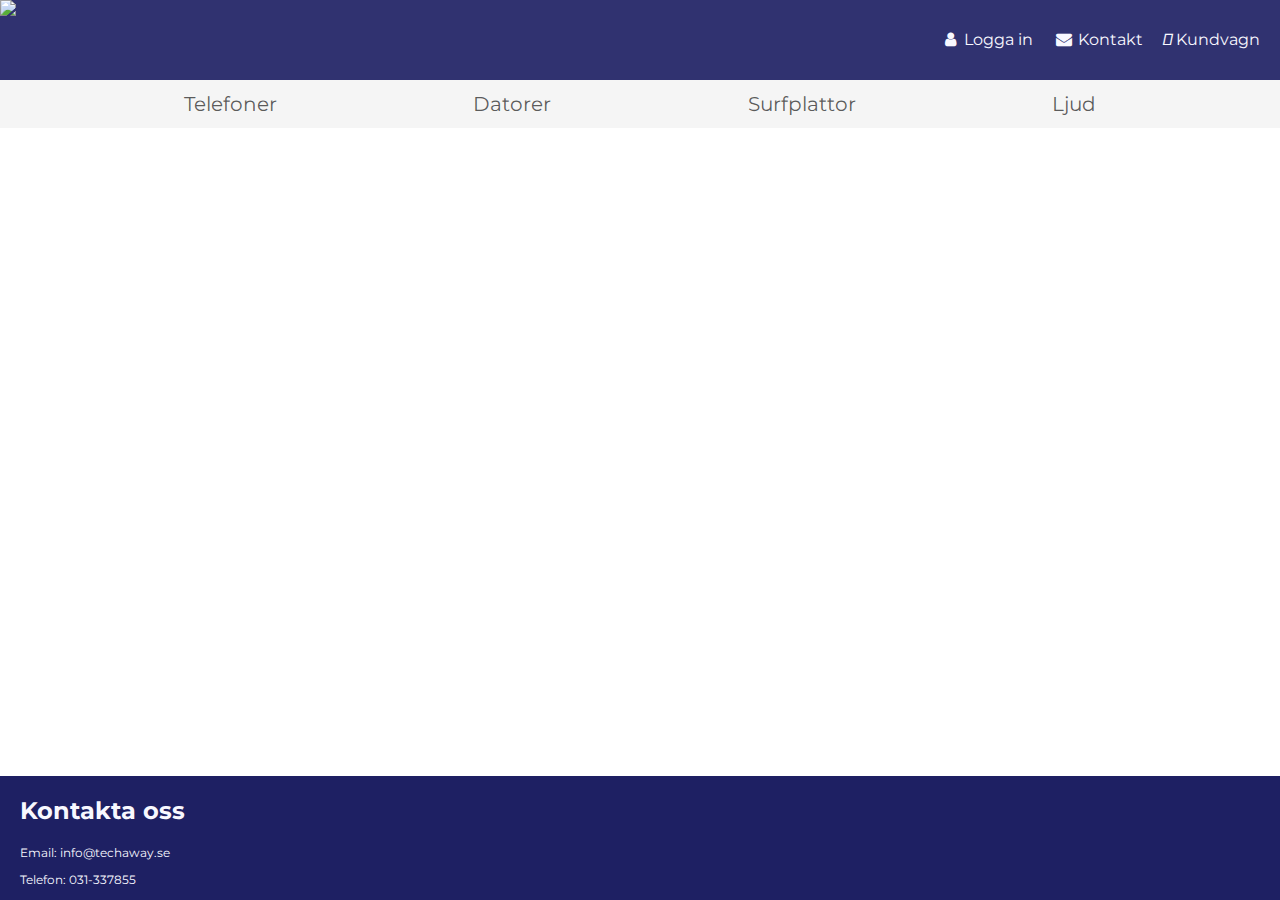
==== index.html @ 805f720a "endpoint-changes" ====
<!DOCTYPE html>
<html lang="en">
<head>
  <meta charset="UTF-8">
  <meta http-equiv="X-UA-Compatible" content="IE=edge">
  <meta name="viewport" content="width=device-width, initial-scale=1.0">
  <title>TechAway</title>
  <link rel="stylesheet" href="https://cdnjs.cloudflare.com/ajax/libs/font-awesome/4.7.0/css/font-awesome.min.css">
<link rel="stylesheet" href="./style/index.css">
<link rel="preconnect" href="https://fonts.gstatic.com">
<link href="https://fonts.googleapis.com/css2?family=Montserrat&display=swap" rel="stylesheet">
<link rel="stylesheet" href="https://pro.fontawesome.com/releases/v5.10.0/css/all.css"
      integrity="sha384-AYmEC3Yw5cVb3ZcuHtOA93w35dYTsvhLPVnYs9eStHfGJvOvKxVfELGroGkvsg+p" crossorigin="anonymous" />

<script defer src="./index.js" ></script>

</head>


<body>

  <nav class="navigation-bar">
    <img class="logo" src="./startLogo.png">
    <a href="#"><i class="fas fa-shopping-cart"></i> Kundvagn</a>
    <a href="#contactFooter"><i class="fa fa-fw fa-envelope"></i> Kontakt</a>
    <a href="#"><i class="fa fa-fw fa-user"></i> Logga in</a> 
  </nav>


    <div class="vertical-menu">
        <a href="#">Telefoner</a>
        <a href="#">Datorer</a>
        <a href="#">Surfplattor</a>
        <a href="#">Ljud</a>
      </div>

      <footer class="contactFooter">
        <div class="footerContainer">
          <h2>Kontakta oss</h2>
          <p>Email: info@techaway.se</p>
          <p>Telefon: 031-337855</p>
        </div>
        <div class="infoFooter">
          <img src="./startLogo.png" alt="">
        </div>
      </footer>


</body>
</html>
---- style/index.css ----
body {
    font-family: 'Montserrat', sans-serif;
    margin: 0;
    width: 100%;
}

.navigation-bar {
    width: 100%;  
    height: 80px; 
    background-color: rgba(48,50,112,255);
}
.logo {
    display: inline-block;
    vertical-align: top;
    height: 80px;
}

.navigation-bar > a {
    vertical-align: top;
    margin-right: 20px;
    height: 80px;        
    line-height: 80px;    
    text-decoration: none;
    float: right;
    color: ghostwhite;

}


@media screen and (max-width: 500px) {
  .navigation-bar {
    flex-wrap: wrap;
    flex-direction: row;
    background-color: rgba(48,50,112,255);
  }

  body {
      height: 100%;
      width: 100%;
  }
}

/* Kategori-meny */

.vertical-menu {
  width: 100%; 
  display: flex;
  justify-content: space-evenly;
  background-color: whitesmoke;
}

.vertical-menu a {
  background-color: whitesmoke; 
  color: rgba(0, 0, 0, 0.642); 
  display: flex;
  justify-content: center;  
  padding: 12px; 
  text-decoration: none; 
  font-size: 20px;
}

.vertical-menu a:hover {
  background-color: rgba(255, 255, 255, 0.685);
  border-radius: 50%;
}


/* cards */

.productList {
    display: flex;
    justify-content: space-evenly;
    margin-bottom: 100px;
    margin-top: 50px;
}

.card {
    /* Add shadows to create the "card" effect */
    box-shadow: 0 4px 8px 0 rgba(0,0,0,0.2);
    transition: 0.3s;
    width: 200px;
    height: auto;
  }
  
  /* Add some padding inside the card container */
  .container {
    padding: 2px 16px;
  }

  .card img {
      padding: 5px
  }

  /* Footer content */
  .contactFooter {
    background-color: #1e2063;
    color: ghostwhite;
    position: absolute;
    bottom: 0;
    width: 100%;
    height: 123.99px;   /* Height of the footer */
    display: flex;
    justify-content: space-between;
}

.footerContainer {
    margin-left: 20px;
}

p {
  font-size: 12px;
}
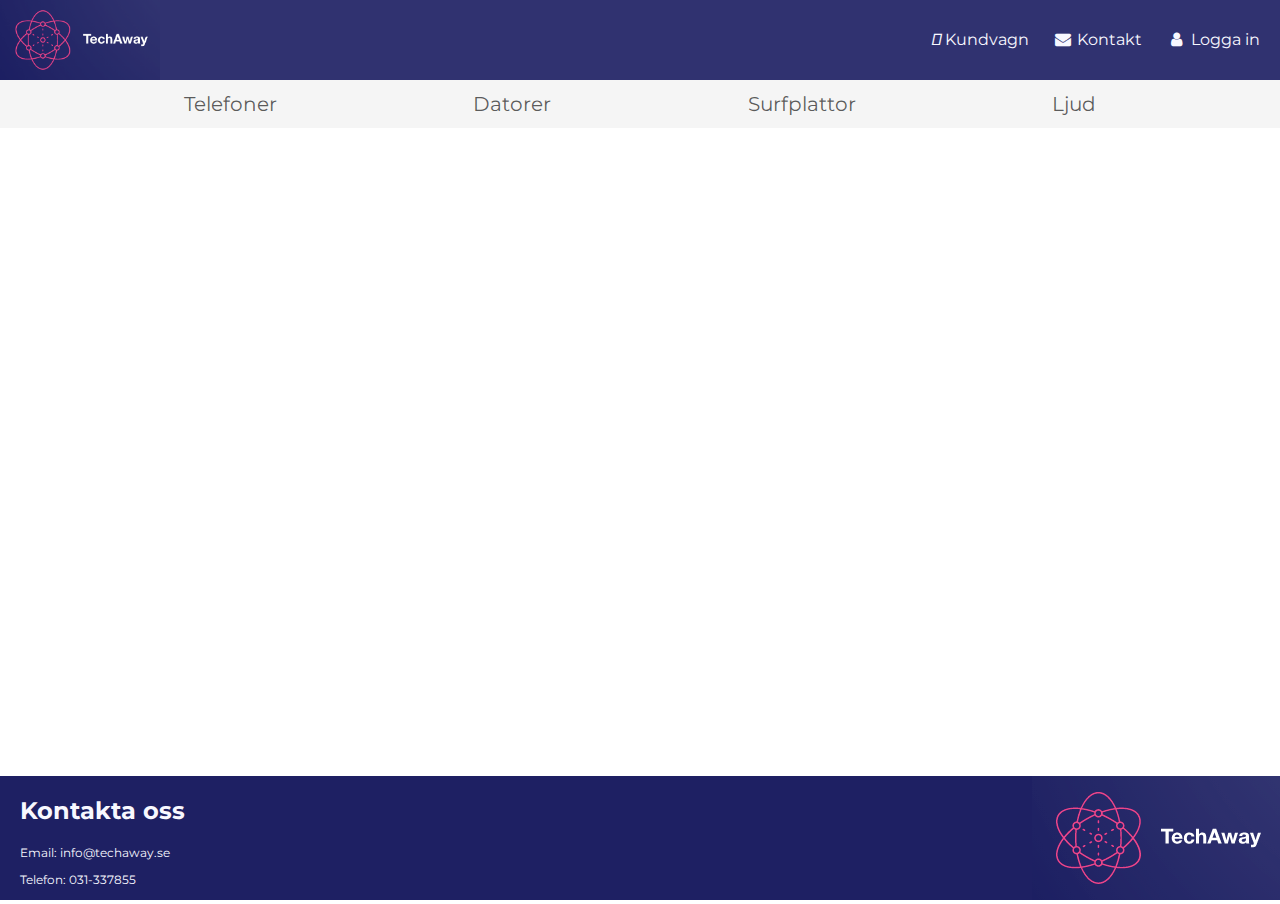
==== commit 40b252ed: "Merge pull request #48 from linnalessandra/basic-cart-stuff" ====
--- a/index.html
+++ b/index.html
@@ -12,7 +12,7 @@
 <link rel="stylesheet" href="https://pro.fontawesome.com/releases/v5.10.0/css/all.css"
       integrity="sha384-AYmEC3Yw5cVb3ZcuHtOA93w35dYTsvhLPVnYs9eStHfGJvOvKxVfELGroGkvsg+p" crossorigin="anonymous" />
 
-<script defer src="./index.js" ></script>
+<script defer src="./javascript/index.js" ></script>
 
 </head>
 
@@ -20,10 +20,14 @@
 <body>
 
   <nav class="navigation-bar">
-    <img class="logo" src="./startLogo.png">
-    <a href="#"><i class="fas fa-shopping-cart"></i> Kundvagn</a>
-    <a href="#contactFooter"><i class="fa fa-fw fa-envelope"></i> Kontakt</a>
-    <a href="#"><i class="fa fa-fw fa-user"></i> Logga in</a> 
+    <div>
+        <a href="./index.html"> <img class="logo" src="./otherImages/startLogo.png"> </a>
+    </div>
+    <div class="hello">
+        <a href="./cart.html"><i class="fas fa-shopping-cart"></i> Kundvagn</a>
+        <a href="#contactFooter"><i class="fa fa-fw fa-envelope"></i> Kontakt</a>
+        <a href="#"><i class="fa fa-fw fa-user"></i> Logga in</a> 
+     </div>
   </nav>
 
 
@@ -41,7 +45,7 @@
           <p>Telefon: 031-337855</p>
         </div>
         <div class="infoFooter">
-          <img src="./startLogo.png" alt="">
+          <img src="./otherImages/startLogo.png" alt="">
         </div>
       </footer>
 
--- a/style/index.css
+++ b/style/index.css
@@ -8,23 +8,29 @@
     width: 100%;  
     height: 80px; 
     background-color: rgba(48,50,112,255);
+    display: flex;
+    justify-content: space-between;
+
 }
 .logo {
     display: inline-block;
     vertical-align: top;
     height: 80px;
+    display: flex;
+   align-self: flex-start;    
 }
 
-.navigation-bar > a {
-    vertical-align: top;
-    margin-right: 20px;
-    height: 80px;        
-    line-height: 80px;    
-    text-decoration: none;
-    float: right;
-    color: ghostwhite;
+.hello > a {
+  vertical-align: top;
+  margin-right: 20px;
+  height: 80px;        
+  line-height: 80px;    
+  text-decoration: none;
+  color: ghostwhite;
+}
 
-}
+
+
 
 
 @media screen and (max-width: 500px) {
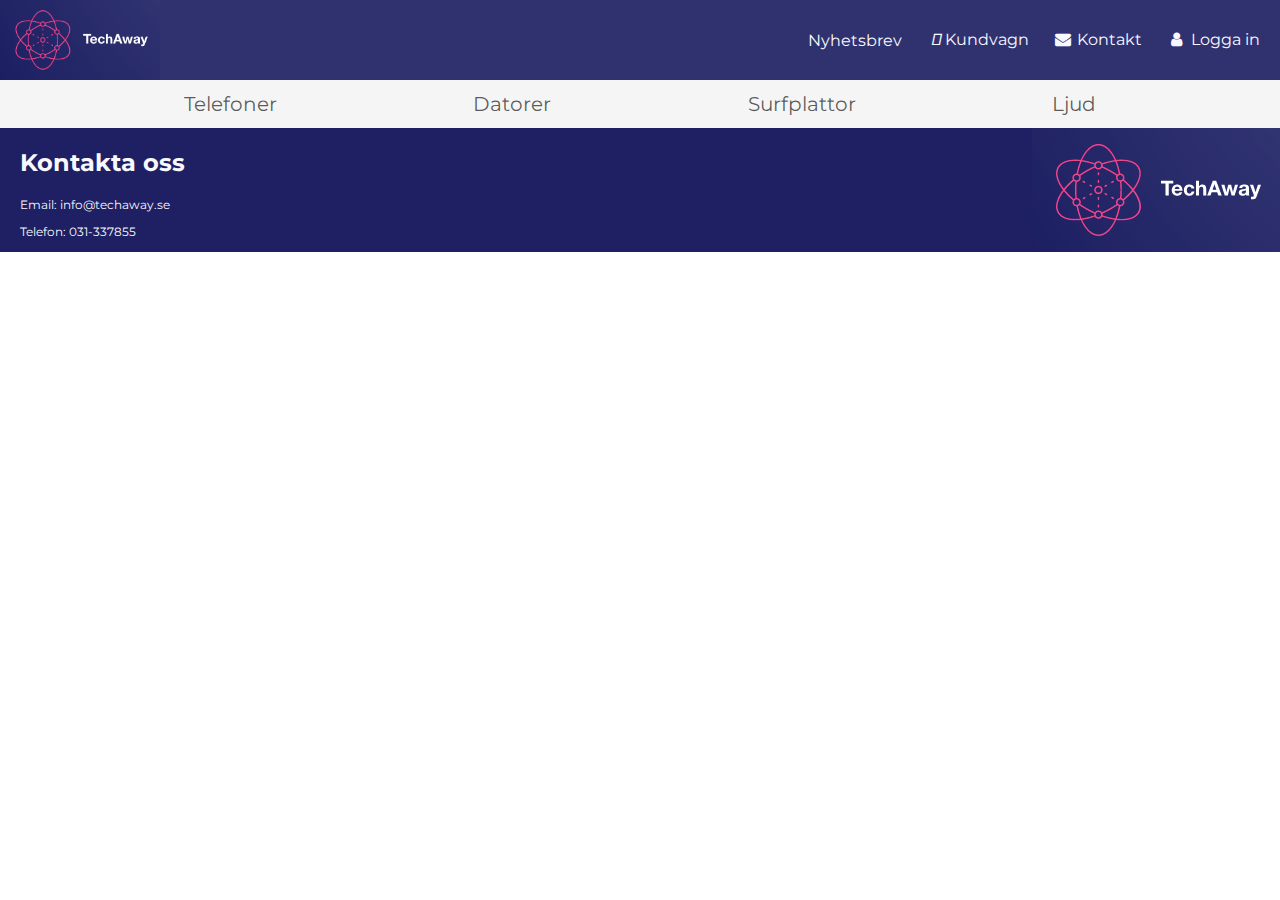
==== commit 62c5d19e: "some-changes" ====
--- a/index.html
+++ b/index.html
@@ -24,6 +24,7 @@
         <a href="./index.html"> <img class="logo" src="./otherImages/startLogo.png"> </a>
     </div>
     <div class="hello">
+        <button onclick="newsletterPrompt()"> <i class="fas fa-envelope-open-text"></i> Nyhetsbrev</button>
         <a href="./cart.html"><i class="fas fa-shopping-cart"></i> Kundvagn</a>
         <a href="#contactFooter"><i class="fa fa-fw fa-envelope"></i> Kontakt</a>
         <a href="#"><i class="fa fa-fw fa-user"></i> Logga in</a> 
@@ -32,11 +33,13 @@
 
 
     <div class="vertical-menu">
-        <a href="#">Telefoner</a>
-        <a href="#">Datorer</a>
-        <a href="#">Surfplattor</a>
-        <a href="#">Ljud</a>
+        <a href="#" id="phone">Telefoner</a>
+        <a href="#" id="computer">Datorer</a>
+        <a href="#" id="plattor">Surfplattor</a>
+        <a href="#" id="sound">Ljud</a>
       </div>
+      
+      <div id="datorer"> </div>
 
       <footer class="contactFooter">
         <div class="footerContainer">
--- a/style/index.css
+++ b/style/index.css
@@ -29,7 +29,18 @@
   color: ghostwhite;
 }
 
-
+.hello > button {
+  vertical-align: top;
+  margin-right: 20px;
+  height: 80px;        
+  line-height: 80px;    
+  text-decoration: none;
+  color: ghostwhite;
+  background-color: rgba(48,50,112,255);
+  border: 0;
+  font-family: 'Montserrat', sans-serif;
+  font-size: 16px;
+}
 
 
 
@@ -101,7 +112,6 @@
   .contactFooter {
     background-color: #1e2063;
     color: ghostwhite;
-    position: absolute;
     bottom: 0;
     width: 100%;
     height: 123.99px;   /* Height of the footer */
@@ -115,4 +125,15 @@
 
 p {
   font-size: 12px;
-}+}
+
+.imageHolder {
+  height: 100px;
+  width: 100px;
+  }
+  
+  img {
+    height: inherit;
+    object-fit: contain;
+  
+  }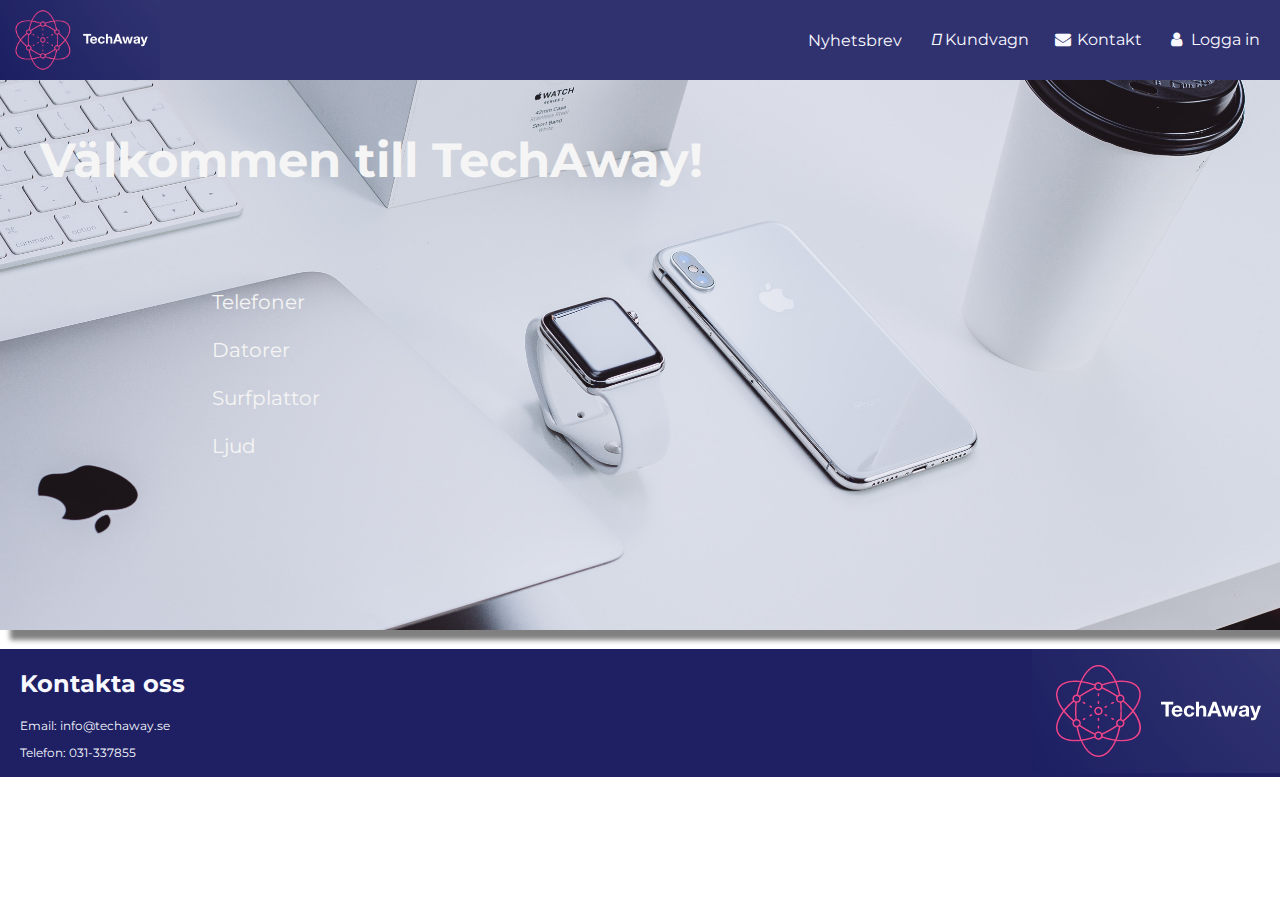
==== commit b968d72b: "responsive header, footer" ====
--- a/index.html
+++ b/index.html
@@ -26,18 +26,24 @@
     <div class="hello">
         <button onclick="newsletterPrompt()"> <i class="fas fa-envelope-open-text"></i> Nyhetsbrev</button>
         <a href="./cart.html"><i class="fas fa-shopping-cart"></i> Kundvagn</a>
-        <a href="#contactFooter"><i class="fa fa-fw fa-envelope"></i> Kontakt</a>
-        <a href="#"><i class="fa fa-fw fa-user"></i> Logga in</a> 
+        <a id="contact" href="#contactFooter"><i class="fa fa-fw fa-envelope"></i> Kontakt</a>
+        <a id="btnLogin" href="./api/handlers/login.php"><i class="fa fa-fw fa-user"></i> Logga in</a> 
      </div>
   </nav>
+<div class="startpage">
+  <br>
+  <h1>Välkommen till TechAway!</h1>
+  <br><br><br>
+  <div class="vertical-menu">
+    <a href="#" id="phone">Telefoner</a> 
+    <a href="#" id="computer">Datorer</a> 
+    <a href="#" id="plattor">Surfplattor</a> 
+    <a href="#" id="sound">Ljud</a> 
+  </div></div>
+ 
+  <br>
 
-
-    <div class="vertical-menu">
-        <a href="#" id="phone">Telefoner</a>
-        <a href="#" id="computer">Datorer</a>
-        <a href="#" id="plattor">Surfplattor</a>
-        <a href="#" id="sound">Ljud</a>
-      </div>
+  
       
       <div id="datorer"> </div>
 
--- a/style/index.css
+++ b/style/index.css
@@ -1,139 +1,207 @@
-body {
-    font-family: 'Montserrat', sans-serif;
-    margin: 0;
-    width: 100%;
-}
-
-.navigation-bar {
-    width: 100%;  
-    height: 80px; 
-    background-color: rgba(48,50,112,255);
-    display: flex;
-    justify-content: space-between;
-
-}
-.logo {
-    display: inline-block;
-    vertical-align: top;
-    height: 80px;
-    display: flex;
-   align-self: flex-start;    
-}
-
-.hello > a {
-  vertical-align: top;
-  margin-right: 20px;
-  height: 80px;        
-  line-height: 80px;    
-  text-decoration: none;
-  color: ghostwhite;
-}
-
-.hello > button {
-  vertical-align: top;
-  margin-right: 20px;
-  height: 80px;        
-  line-height: 80px;    
-  text-decoration: none;
-  color: ghostwhite;
-  background-color: rgba(48,50,112,255);
-  border: 0;
-  font-family: 'Montserrat', sans-serif;
-  font-size: 16px;
-}
-
-
 
 @media screen and (max-width: 500px) {
   .navigation-bar {
     flex-wrap: wrap;
     flex-direction: row;
     background-color: rgba(48,50,112,255);
-  }
-
-  body {
-      height: 100%;
-      width: 100%;
-  }
+    height: auto;
+  }
+  .contactFooter {
+    display: flex; 
+    flex-direction: column;
+  }
+}
+  
+body {
+  font-family: 'Montserrat', sans-serif;
+  margin: 0;
+  width: 100%;
+}
+
+.navigation-bar {
+  width: 100%;  
+  height: auto; 
+  background-color: rgba(48,50,112,255);
+  display: flex;
+  justify-content: space-between;
+
+}
+.logo {
+  display: inline-block;
+  vertical-align: top;
+  height: 80px;
+  display: flex;
+ align-self: flex-start;    
+}
+
+.hello > a {
+vertical-align: top;
+margin-right: 20px;
+height: 80px;        
+line-height: 80px;    
+text-decoration: none;
+color: ghostwhite;
+}
+
+.hello > button {
+vertical-align: top;
+margin-right: 20px;
+height: 80px;        
+line-height: 80px;    
+text-decoration: none;
+color: ghostwhite;
+background-color: rgba(48,50,112,255);
+border: 0;
+font-family: 'Montserrat', sans-serif;
+font-size: 16px;
+}
+
+
+
+/*@media screen and (max-width: 500px) {
+.navigation-bar {
+  flex-wrap: wrap;
+  flex-direction: row;
+  background-color: rgba(48,50,112,255);
+}*/
+
+body {
+    height: 100%;
+    width: 100%;
+}
 }
 
 /* Kategori-meny */
 
 .vertical-menu {
-  width: 100%; 
+width: 100%; 
+display: flex;
+justify-content: space-evenly;
+background-color: whitesmoke;
+}
+
+.vertical-menu a {
+background-color: transparent; 
+color: whitesmoke; 
+display: flex;
+justify-content: left;  
+margin-inline-start: 200px;
+padding: 12px; 
+text-decoration: none; 
+font-size: 20px;
+}
+
+.vertical-menu a:hover {
+background-color: rgba(255, 255, 255, 0.685);
+width: 100px;
+}
+
+
+/* cards */
+
+.productList {
   display: flex;
   justify-content: space-evenly;
-  background-color: whitesmoke;
-}
-
-.vertical-menu a {
-  background-color: whitesmoke; 
-  color: rgba(0, 0, 0, 0.642); 
-  display: flex;
-  justify-content: center;  
-  padding: 12px; 
-  text-decoration: none; 
-  font-size: 20px;
-}
-
-.vertical-menu a:hover {
-  background-color: rgba(255, 255, 255, 0.685);
-  border-radius: 50%;
-}
-
-
-/* cards */
-
-.productList {
-    display: flex;
-    justify-content: space-evenly;
-    margin-bottom: 100px;
-    margin-top: 50px;
+  margin-bottom: 100px;
+  margin-top: 50px;
 }
 
 .card {
-    /* Add shadows to create the "card" effect */
-    box-shadow: 0 4px 8px 0 rgba(0,0,0,0.2);
-    transition: 0.3s;
-    width: 200px;
+  /* Add shadows to create the "card" effect */
+  box-shadow: 0 4px 8px 0 rgba(0,0,0,0.2);
+  transition: 0.3s;
+  width: 200px;
+  height: auto;
+}
+
+/* Add some padding inside the card container */
+.container {
+  padding: 2px 16px;
+}
+
+.card img {
+    padding: 5px
+}
+
+/* Footer content */
+.contactFooter {
+  background-color: #1e2063;
+  color: ghostwhite;
+  bottom: 0;
+  width: 100%;
+  height: auto;   /* Height of the footer */
+  display: flex;
+  justify-content: space-between;
+}
+
+.footerContainer {
+  margin-left: 20px;
+}
+
+p {
+font-size: 12px;
+}
+
+.imageHolder {
+height: 100px;
+width: 140px;
+}
+
+img {
+  height: inherit;
+  object-fit: contain;
+}
+
+.startpage {
+  background-image: url(../productImages/macBookAir13.jpg);
+  background-repeat: no-repeat;
+  background-position: center;
+  background-size: cover;
+  height: 550px;
+  box-shadow: 10px 10px 5px grey;
+  
+}
+
+.startpage >h1 {
+  color: whitesmoke;
+  font-size: 48px;
+  margin-inline-start: 40px;
+  margin-top: none;
+  display: flex;
+  
+}
+
+.productsstart {
+  background-image: url(../productImages/appleIphone8.jpg);
+  background-repeat: no-repeat;
+  background-position: center;
+  background-size: cover;
+  height: 300px;
+  text-align: center;
+  color: whitesmoke;
+  box-shadow: 10px 10px 5px grey;
+
+}
+
+#datorer {
+  display: 
+
+      }
+
+/*@media screen and (max-width: 600px) {
+  
+  .topnav.responsive {position: relative;}
+  .topnav.responsive a.icon {
+    position: absolute;
+    right: 0;
+    top: 0;
     height: auto;
   }
-  
-  /* Add some padding inside the card container */
-  .container {
-    padding: 2px 16px;
-  }
-
-  .card img {
-      padding: 5px
-  }
-
-  /* Footer content */
-  .contactFooter {
-    background-color: #1e2063;
-    color: ghostwhite;
-    bottom: 0;
-    width: 100%;
-    height: 123.99px;   /* Height of the footer */
-    display: flex;
-    justify-content: space-between;
-}
-
-.footerContainer {
-    margin-left: 20px;
-}
-
-p {
-  font-size: 12px;
-}
-
-.imageHolder {
-  height: 100px;
-  width: 100px;
-  }
-  
-  img {
-    height: inherit;
-    object-fit: contain;
-  
-  }+
+  .topnav.responsive a {
+    float: none;
+    display: block;
+    text-align: left;
+    height: auto;
+  }
+}*/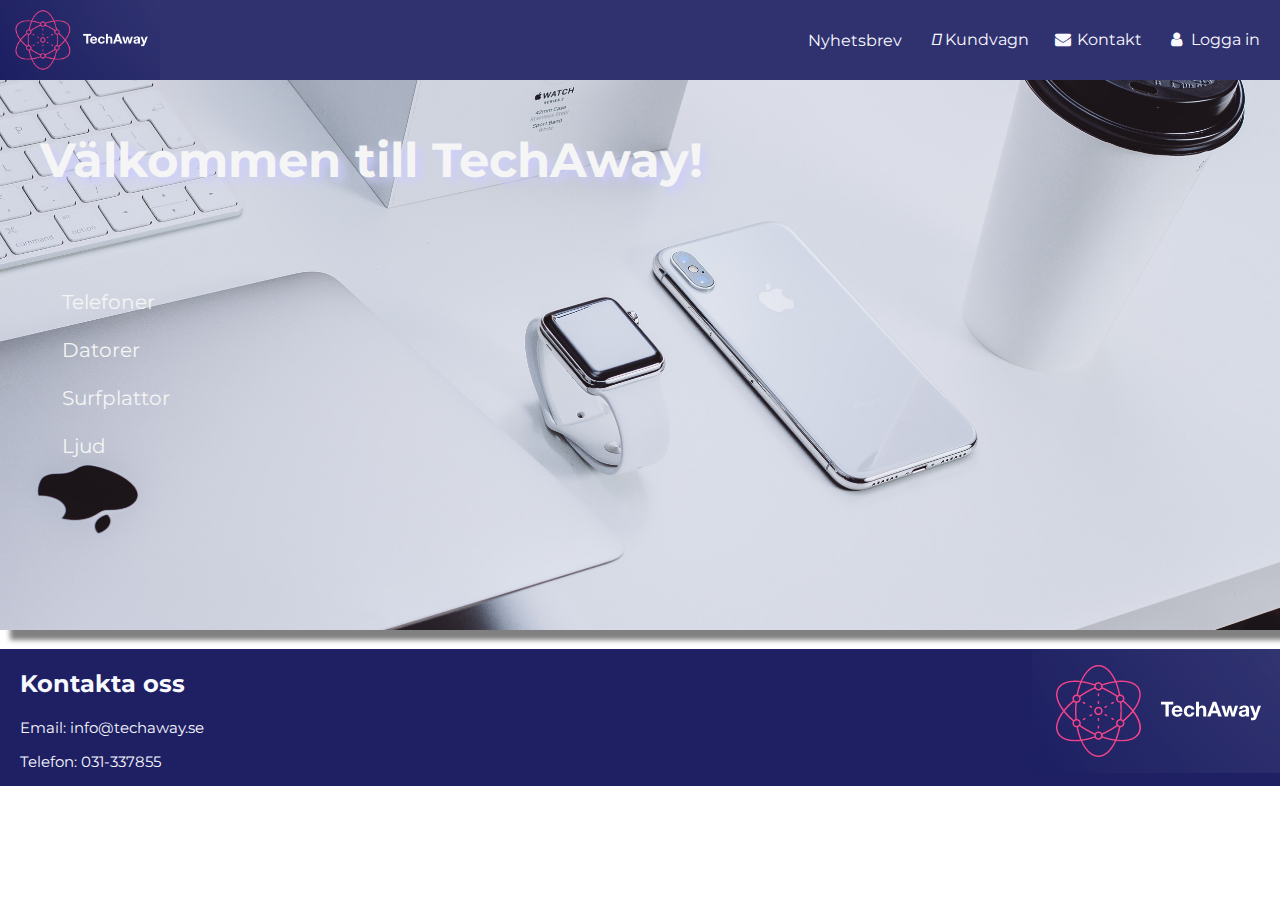
==== commit 3c860d25: "last changes" ====
--- a/index.html
+++ b/index.html
@@ -11,14 +11,9 @@
 <link href="https://fonts.googleapis.com/css2?family=Montserrat&display=swap" rel="stylesheet">
 <link rel="stylesheet" href="https://pro.fontawesome.com/releases/v5.10.0/css/all.css"
       integrity="sha384-AYmEC3Yw5cVb3ZcuHtOA93w35dYTsvhLPVnYs9eStHfGJvOvKxVfELGroGkvsg+p" crossorigin="anonymous" />
-
 <script defer src="./javascript/index.js" ></script>
-
 </head>
-
-
 <body>
-
   <nav class="navigation-bar">
     <div>
         <a href="./index.html"> <img class="logo" src="./otherImages/startLogo.png"> </a>
@@ -40,14 +35,9 @@
     <a href="#" id="plattor">Surfplattor</a> 
     <a href="#" id="sound">Ljud</a> 
   </div></div>
- 
-  <br>
-
-  
-      
-      <div id="datorer"> </div>
-
-      <footer class="contactFooter">
+  <br>  
+      <div id="datorer"></div>
+      <footer class="contactFooter" id="contactFooter">
         <div class="footerContainer">
           <h2>Kontakta oss</h2>
           <p>Email: info@techaway.se</p>
@@ -57,8 +47,6 @@
           <img src="./otherImages/startLogo.png" alt="">
         </div>
       </footer>
-
-
 </body>
 </html> 
 
--- a/style/index.css
+++ b/style/index.css
@@ -1,23 +1,9 @@
 
-@media screen and (max-width: 500px) {
-  .navigation-bar {
-    flex-wrap: wrap;
-    flex-direction: row;
-    background-color: rgba(48,50,112,255);
-    height: auto;
-  }
-  .contactFooter {
-    display: flex; 
-    flex-direction: column;
-  }
-}
-  
 body {
   font-family: 'Montserrat', sans-serif;
   margin: 0;
   width: 100%;
 }
-
 .navigation-bar {
   width: 100%;  
   height: auto; 
@@ -33,7 +19,6 @@
   display: flex;
  align-self: flex-start;    
 }
-
 .hello > a {
 vertical-align: top;
 margin-right: 20px;
@@ -42,7 +27,6 @@
 text-decoration: none;
 color: ghostwhite;
 }
-
 .hello > button {
 vertical-align: top;
 margin-right: 20px;
@@ -56,54 +40,46 @@
 font-size: 16px;
 }
 
-
-
-/*@media screen and (max-width: 500px) {
-.navigation-bar {
-  flex-wrap: wrap;
-  flex-direction: row;
-  background-color: rgba(48,50,112,255);
-}*/
-
-body {
-    height: 100%;
-    width: 100%;
-}
-}
-
 /* Kategori-meny */
-
 .vertical-menu {
 width: 100%; 
 display: flex;
 justify-content: space-evenly;
-background-color: whitesmoke;
-}
-
+flex-direction: column;
+}
 .vertical-menu a {
 background-color: transparent; 
 color: whitesmoke; 
 display: flex;
 justify-content: left;  
-margin-inline-start: 200px;
 padding: 12px; 
 text-decoration: none; 
 font-size: 20px;
-}
-
+margin: 0px 0px 0px 50px;
+width: 70px;
+}
 .vertical-menu a:hover {
 background-color: rgba(255, 255, 255, 0.685);
+color: darkgray;
 width: 100px;
 }
-
-
 /* cards */
-
 .productList {
   display: flex;
   justify-content: space-evenly;
   margin-bottom: 100px;
   margin-top: 50px;
+}
+
+.holder{
+  width: 25%;
+  margin: 20px;
+  display: flex;
+  justify-content: center;
+  align-items: center;
+  flex-direction: column;
+  background-color: whitesmoke;
+  padding: 20px;
 }
 
 .card {
@@ -113,16 +89,13 @@
   width: 200px;
   height: auto;
 }
-
 /* Add some padding inside the card container */
 .container {
   padding: 2px 16px;
 }
-
 .card img {
     padding: 5px
 }
-
 /* Footer content */
 .contactFooter {
   background-color: #1e2063;
@@ -133,25 +106,25 @@
   display: flex;
   justify-content: space-between;
 }
-
 .footerContainer {
   margin-left: 20px;
 }
 
 p {
-font-size: 12px;
+font-size: 15px;
 }
 
 .imageHolder {
-height: 100px;
-width: 140px;
+height: 150px;
+width: 300px;
+display: flex;
+justify-content: center;
 }
 
 img {
   height: inherit;
   object-fit: contain;
 }
-
 .startpage {
   background-image: url(../productImages/macBookAir13.jpg);
   background-repeat: no-repeat;
@@ -161,7 +134,6 @@
   box-shadow: 10px 10px 5px grey;
   
 }
-
 .startpage >h1 {
   color: whitesmoke;
   font-size: 48px;
@@ -170,7 +142,6 @@
   display: flex;
   
 }
-
 .productsstart {
   background-image: url(../productImages/appleIphone8.jpg);
   background-repeat: no-repeat;
@@ -180,28 +151,51 @@
   text-align: center;
   color: whitesmoke;
   box-shadow: 10px 10px 5px grey;
-
-}
-
-#datorer {
-  display: 
-
-      }
-
-/*@media screen and (max-width: 600px) {
-  
-  .topnav.responsive {position: relative;}
-  .topnav.responsive a.icon {
-    position: absolute;
-    right: 0;
-    top: 0;
+}
+.userOrderContainer{
+  min-height: 70vh;
+  display: flex;
+  justify-content: center;
+  align-items: center;
+  flex-direction: column;
+}
+
+h1 {
+  text-shadow:5px 5px 10px #cdcdff;
+}
+
+@media screen and (max-width: 500px) {
+  .navigation-bar {
+    flex-wrap: wrap;
+    flex-direction: row;
+    background-color: rgba(48,50,112,255);
     height: auto;
   }
-
-  .topnav.responsive a {
-    float: none;
-    display: block;
-    text-align: left;
-    height: auto;
-  }
-}*/+  .contactFooter {
+    display: flex; 
+    flex-direction: column;
+  }
+  .holder {
+    width:50%;
+    margin: 10px;
+    padding: 50px;
+  }
+
+  .startpage > h1 {
+    padding: 20px;
+    margin: 0;
+  }
+
+  .hello {
+    padding: 10px;
+  }
+
+  .hello > a {
+    margin: 1px;
+  }
+
+  .hello > button {
+    margin: 1px;
+  }
+
+}